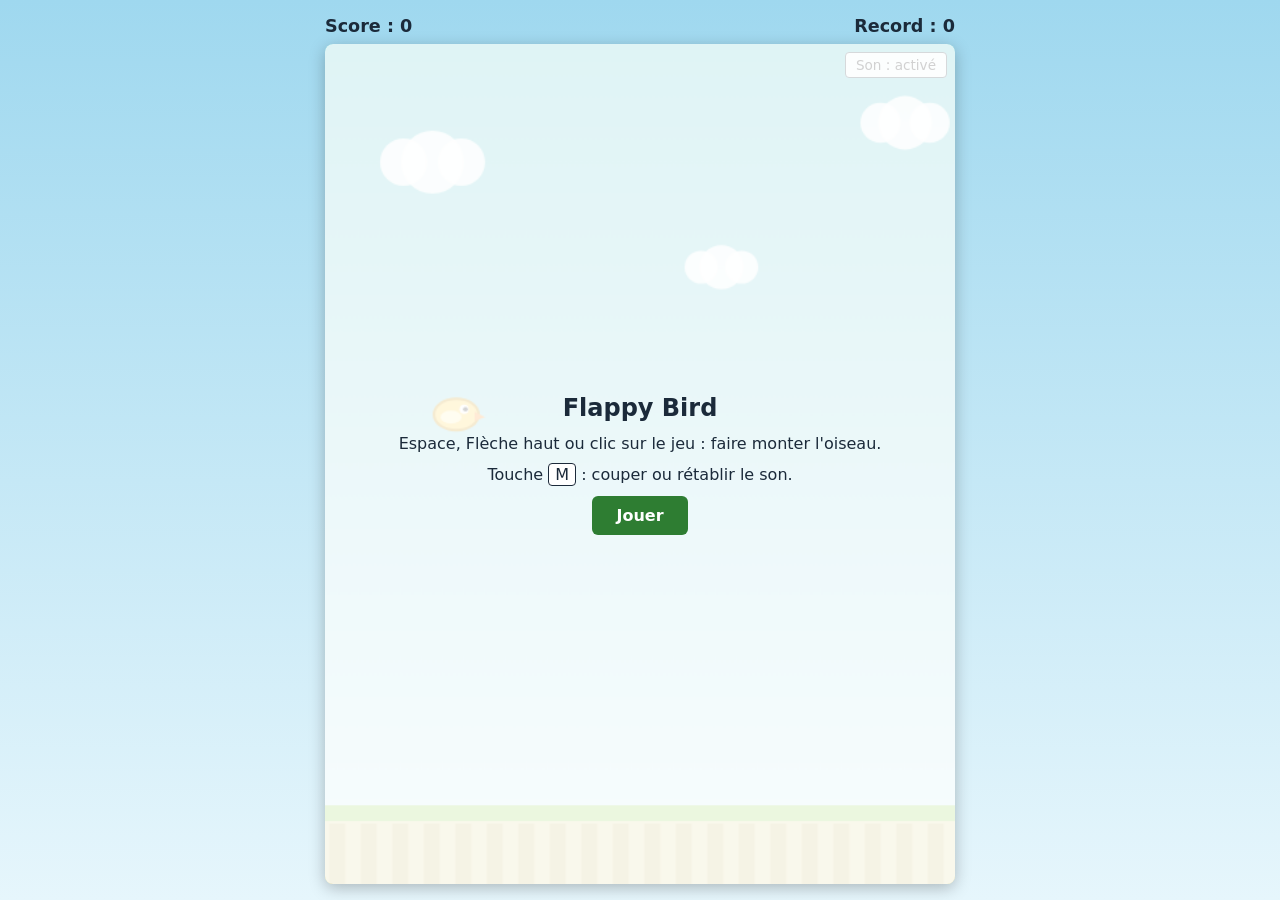
==== index.html @ 3e022b9b "Ajoute le jeu Flappy Bird en JavaScript / HTML - index.html, style.css, game.js : jeu Canvas 2D 480×" ====
<!DOCTYPE html>
<html lang="fr">
<head>
  <meta charset="utf-8">
  <meta name="viewport" content="width=device-width, initial-scale=1">
  <title>Flappy Bird</title>
  <link rel="stylesheet" href="style.css">
</head>
<body>
  <main class="game-wrapper">
    <div class="hud" aria-live="polite">
      <span>Score : <strong id="score">0</strong></span>
      <span>Record : <strong id="best">0</strong></span>
    </div>

    <div class="stage">
      <canvas id="game" width="480" height="640" role="img" aria-label="Jeu Flappy Bird : maintenir l'oiseau en vol entre les tuyaux."></canvas>

      <button id="btn-mute" class="mute" type="button">Son : activé</button>

      <section id="screen-start" class="overlay" aria-labelledby="start-title">
        <h1 id="start-title">Flappy Bird</h1>
        <p>Espace, Flèche haut ou clic sur le jeu : faire monter l'oiseau.</p>
        <p>Touche <kbd>M</kbd> : couper ou rétablir le son.</p>
        <button id="btn-start" class="primary" type="button">Jouer</button>
      </section>

      <section id="screen-gameover" class="overlay hidden" aria-labelledby="over-title" aria-live="assertive">
        <h2 id="over-title">Partie terminée</h2>
        <p>Score final : <strong id="final-score">0</strong></p>
        <p>Record : <strong id="final-best">0</strong></p>
        <button id="btn-retry" class="primary" type="button">Rejouer</button>
      </section>
    </div>
  </main>

  <script src="game.js" defer></script>
</body>
</html>
---- style.css ----
* {
  box-sizing: border-box;
}

body {
  margin: 0;
  min-height: 100vh;
  display: flex;
  align-items: center;
  justify-content: center;
  font-family: system-ui, -apple-system, "Segoe UI", Roboto, sans-serif;
  color: #1b2a3a;
  background: linear-gradient(180deg, #9fd8ef 0%, #e6f6fc 100%);
}

.game-wrapper {
  display: flex;
  flex-direction: column;
  align-items: center;
  gap: 8px;
  max-height: 100vh;
  padding: 8px;
}

.hud {
  display: flex;
  justify-content: space-between;
  width: 100%;
  font-size: 1.1rem;
  font-weight: 600;
}

.stage {
  position: relative;
  width: min(calc(100vw - 16px), calc((100vh - 60px) * 3 / 4));
}

canvas {
  display: block;
  width: 100%;
  height: auto;
  border-radius: 8px;
  box-shadow: 0 4px 16px rgba(0, 0, 0, 0.25);
}

.overlay {
  position: absolute;
  inset: 0;
  display: flex;
  flex-direction: column;
  align-items: center;
  justify-content: center;
  gap: 12px;
  padding: 16px;
  text-align: center;
  background: rgba(255, 255, 255, 0.82);
  border-radius: 8px;
}

.overlay.hidden {
  display: none;
}

.overlay h1,
.overlay h2 {
  margin: 0;
}

.overlay p {
  margin: 0;
}

kbd {
  padding: 1px 6px;
  border: 1px solid #1b2a3a;
  border-radius: 4px;
  background: #fff;
  font-family: inherit;
}

button {
  font: inherit;
  cursor: pointer;
}

.primary {
  padding: 10px 24px;
  border: none;
  border-radius: 6px;
  background: #2e7d32;
  color: #fff;
  font-weight: 600;
}

.primary:hover {
  background: #256628;
}

.mute {
  position: absolute;
  top: 8px;
  right: 8px;
  padding: 4px 10px;
  border: 1px solid #1b2a3a;
  border-radius: 4px;
  background: rgba(255, 255, 255, 0.9);
  font-size: 0.85rem;
}

button:focus-visible {
  outline: 3px solid #ffb300;
  outline-offset: 2px;
}
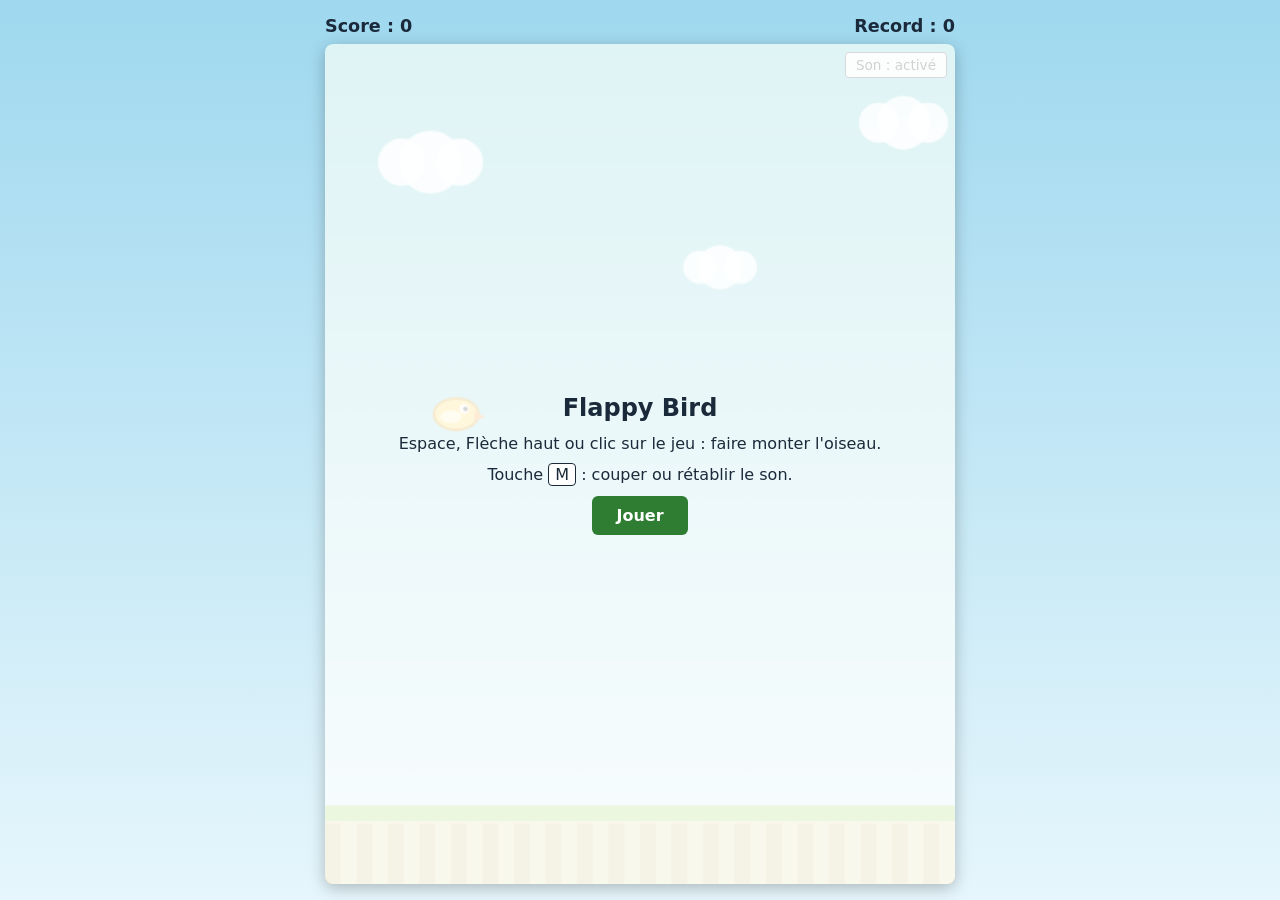
==== commit 93011f52: "Permet de rejouer avec Espace, Flèche haut ou un clic" ====
--- a/index.html
+++ b/index.html
@@ -29,6 +29,7 @@
         <h2 id="over-title">Partie terminée</h2>
         <p>Score final : <strong id="final-score">0</strong></p>
         <p>Record : <strong id="final-best">0</strong></p>
+        <p>Espace, Flèche haut ou clic : rejouer.</p>
         <button id="btn-retry" class="primary" type="button">Rejouer</button>
       </section>
     </div>
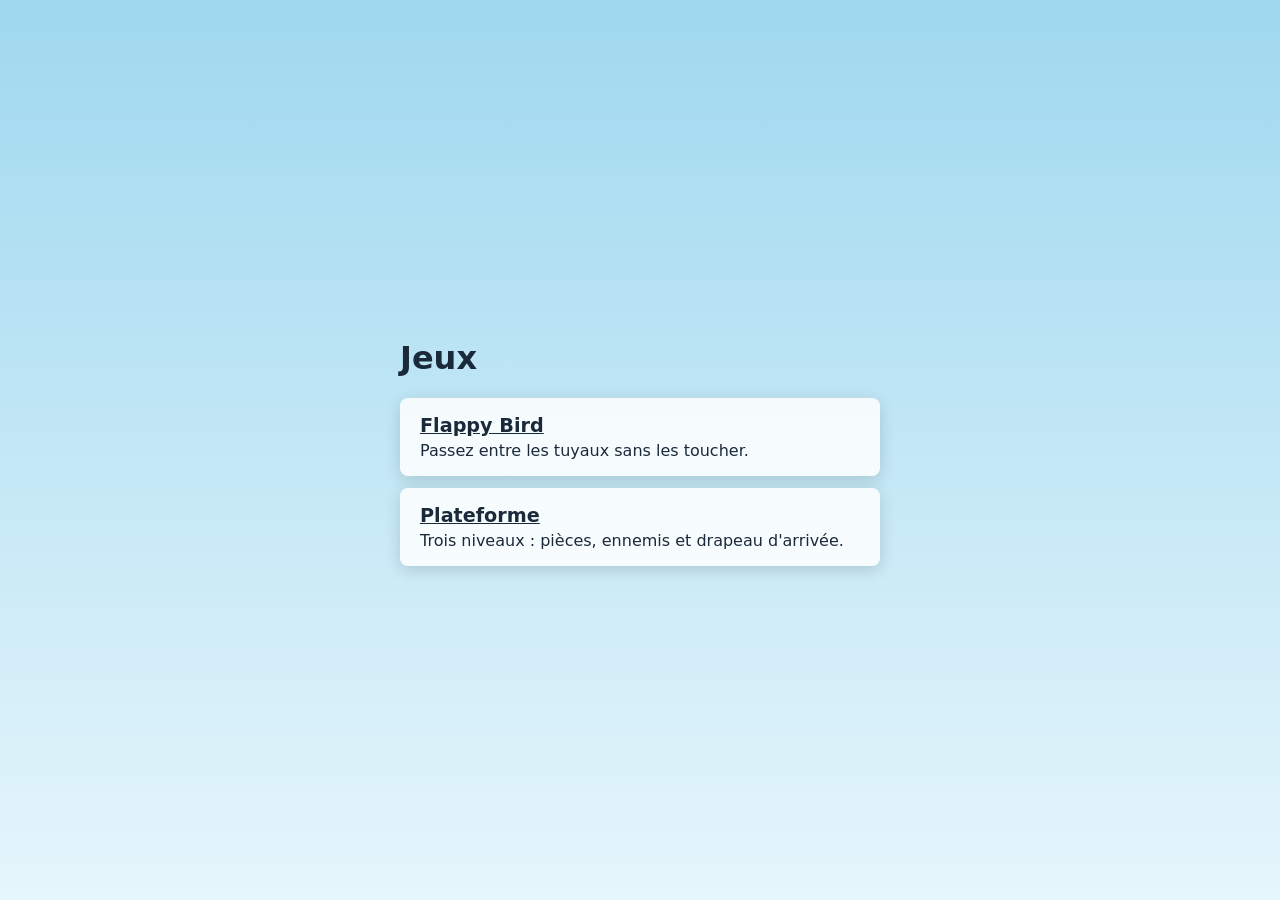
==== commit a25444d8: "Ajoute le jeu de plateforme en 3 niveaux et la page d'accueil - index.html à la racine liste Flappy " ====
--- a/index.html
+++ b/index.html
@@ -3,38 +3,62 @@
 <head>
   <meta charset="utf-8">
   <meta name="viewport" content="width=device-width, initial-scale=1">
-  <title>Flappy Bird</title>
-  <link rel="stylesheet" href="style.css">
+  <title>Jeux</title>
+  <style>
+    body {
+      margin: 0;
+      min-height: 100vh;
+      display: flex;
+      align-items: center;
+      justify-content: center;
+      font-family: system-ui, -apple-system, "Segoe UI", Roboto, sans-serif;
+      color: #1b2a3a;
+      background: linear-gradient(180deg, #9fd8ef 0%, #e6f6fc 100%);
+    }
+
+    main {
+      width: min(calc(100vw - 32px), 480px);
+    }
+
+    ul {
+      display: flex;
+      flex-direction: column;
+      gap: 12px;
+      padding: 0;
+      list-style: none;
+    }
+
+    li {
+      padding: 16px 20px;
+      border-radius: 8px;
+      background: rgba(255, 255, 255, 0.85);
+      box-shadow: 0 4px 16px rgba(0, 0, 0, 0.15);
+    }
+
+    a {
+      font-size: 1.2rem;
+      font-weight: 600;
+      color: #1b2a3a;
+    }
+
+    p {
+      margin: 4px 0 0;
+    }
+  </style>
 </head>
 <body>
-  <main class="game-wrapper">
-    <div class="hud" aria-live="polite">
-      <span>Score : <strong id="score">0</strong></span>
-      <span>Record : <strong id="best">0</strong></span>
-    </div>
-
-    <div class="stage">
-      <canvas id="game" width="480" height="640" role="img" aria-label="Jeu Flappy Bird : maintenir l'oiseau en vol entre les tuyaux."></canvas>
-
-      <button id="btn-mute" class="mute" type="button">Son : activé</button>
-
-      <section id="screen-start" class="overlay" aria-labelledby="start-title">
-        <h1 id="start-title">Flappy Bird</h1>
-        <p>Espace, Flèche haut ou clic sur le jeu : faire monter l'oiseau.</p>
-        <p>Touche <kbd>M</kbd> : couper ou rétablir le son.</p>
-        <button id="btn-start" class="primary" type="button">Jouer</button>
-      </section>
-
-      <section id="screen-gameover" class="overlay hidden" aria-labelledby="over-title" aria-live="assertive">
-        <h2 id="over-title">Partie terminée</h2>
-        <p>Score final : <strong id="final-score">0</strong></p>
-        <p>Record : <strong id="final-best">0</strong></p>
-        <p>Espace, Flèche haut ou clic : rejouer.</p>
-        <button id="btn-retry" class="primary" type="button">Rejouer</button>
-      </section>
-    </div>
+  <main>
+    <h1>Jeux</h1>
+    <ul>
+      <li>
+        <a href="flappy/index.html">Flappy Bird</a>
+        <p>Passez entre les tuyaux sans les toucher.</p>
+      </li>
+      <li>
+        <a href="plateforme/index.html">Plateforme</a>
+        <p>Trois niveaux : pièces, ennemis et drapeau d'arrivée.</p>
+      </li>
+    </ul>
   </main>
-
-  <script src="game.js" defer></script>
 </body>
 </html>
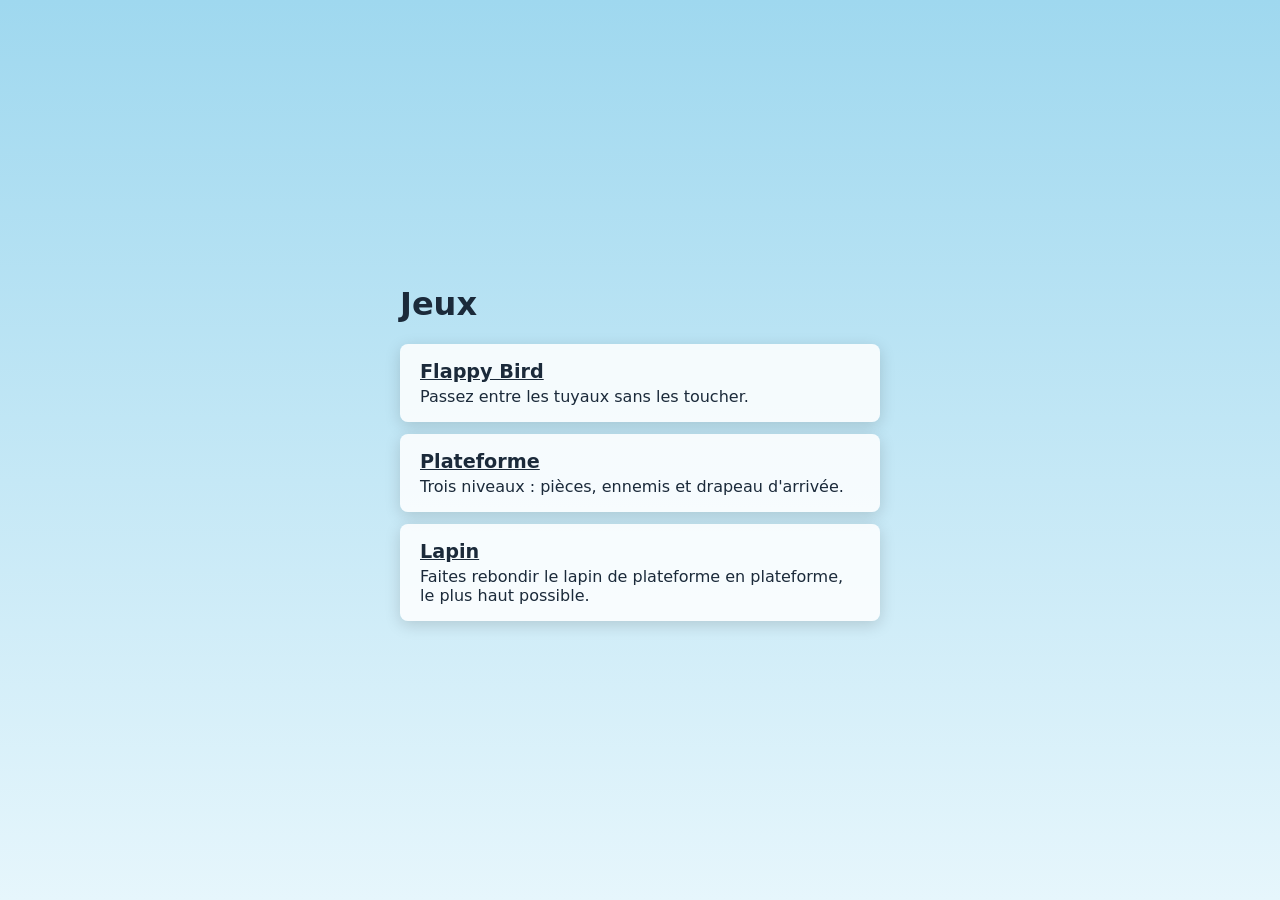
==== commit ffb51502: "feat(lapin): ajoute un jeu type Doodle Jump avec un lapin Co-Authored-By: Claude Haiku 5.5 <noreply@" ====
--- a/index.html
+++ b/index.html
@@ -58,6 +58,10 @@
         <a href="plateforme/index.html">Plateforme</a>
         <p>Trois niveaux : pièces, ennemis et drapeau d'arrivée.</p>
       </li>
+      <li>
+        <a href="lapin/index.html">Lapin</a>
+        <p>Faites rebondir le lapin de plateforme en plateforme, le plus haut possible.</p>
+      </li>
     </ul>
   </main>
 </body>
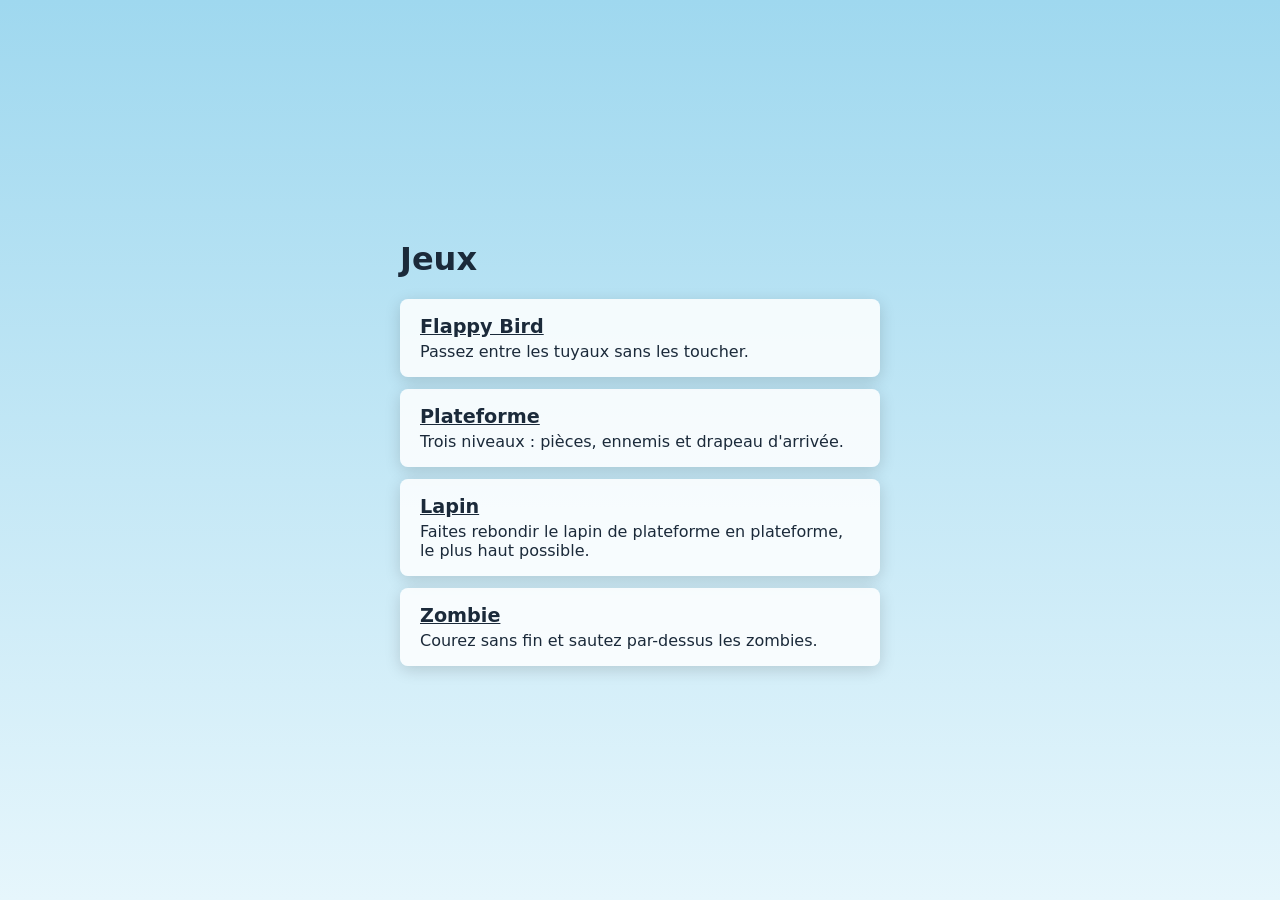
==== commit 09920760: "feat(zombie): add an endless runner where the player jumps over zombies Add the zombie/ game: a seed" ====
--- a/index.html
+++ b/index.html
@@ -62,6 +62,10 @@
         <a href="lapin/index.html">Lapin</a>
         <p>Faites rebondir le lapin de plateforme en plateforme, le plus haut possible.</p>
       </li>
+      <li>
+        <a href="zombie/index.html">Zombie</a>
+        <p>Courez sans fin et sautez par-dessus les zombies.</p>
+      </li>
     </ul>
   </main>
 </body>
